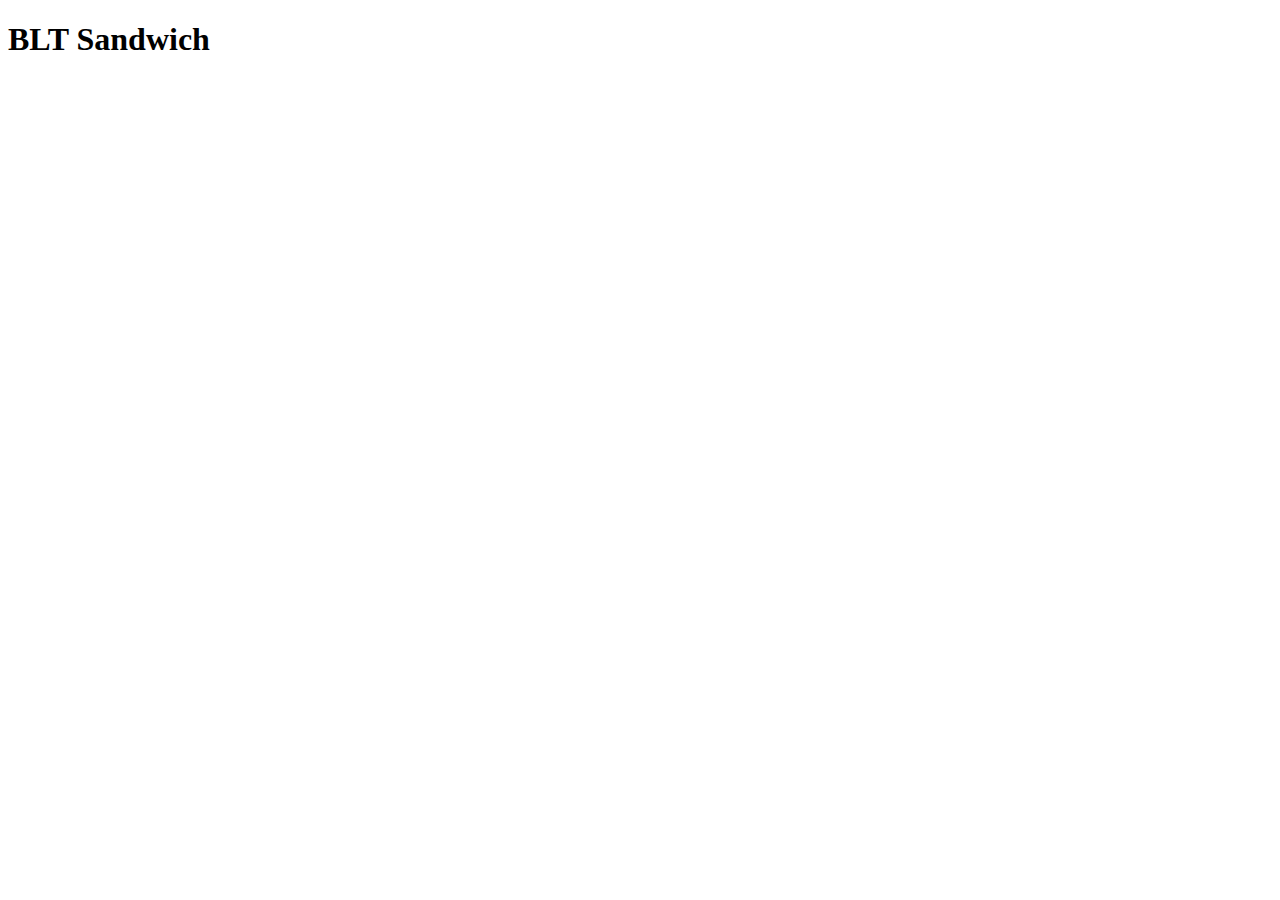
==== recipes/blt.html @ d1800875 "Add two skeleton recipes" ====
<!DOCTYPE html>
<html lang="en">
  <head>
    <meta charset="UTF-8" />
    <meta http-equiv="X-UA-Compatible" content="IE=edge" />
    <meta name="viewport" content="width=device-width, initial-scale=1.0" />
    <title>Odin Recipes</title>
  </head>
  <body>
    <h1>BLT Sandwich</h1>
  </body>
</html>
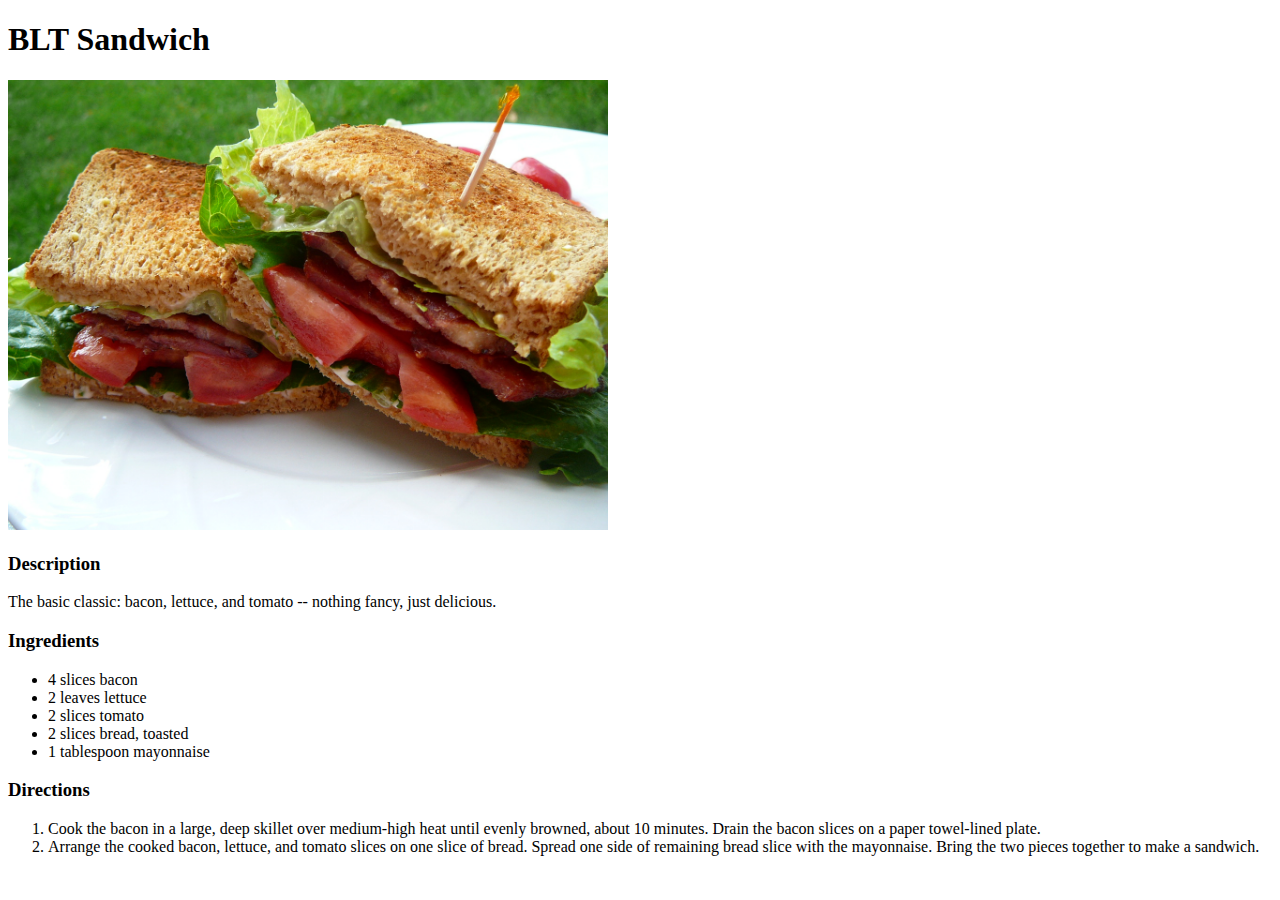
==== commit 1a9f3180: "Finish BLT and Grilled Cheese recipes" ====
--- a/recipes/blt.html
+++ b/recipes/blt.html
@@ -8,5 +8,37 @@
   </head>
   <body>
     <h1>BLT Sandwich</h1>
+    <img
+      src="../img/blt.bmp"
+      alt="Satisfying, hearty BLT sandwich"
+      width="600"
+    />
+
+    <h3>Description</h3>
+    <p>
+      The basic classic: bacon, lettuce, and tomato -- nothing fancy, just
+      delicious.
+    </p>
+    <h3>Ingredients</h3>
+    <ul>
+      <li>4 slices bacon</li>
+      <li>2 leaves lettuce</li>
+      <li>2 slices tomato</li>
+      <li>2 slices bread, toasted</li>
+      <li>1 tablespoon mayonnaise</li>
+    </ul>
+    <h3>Directions</h3>
+    <ol>
+      <li>
+        Cook the bacon in a large, deep skillet over medium-high heat until
+        evenly browned, about 10 minutes. Drain the bacon slices on a paper
+        towel-lined plate.
+      </li>
+      <li>
+        Arrange the cooked bacon, lettuce, and tomato slices on one slice of
+        bread. Spread one side of remaining bread slice with the mayonnaise.
+        Bring the two pieces together to make a sandwich.
+      </li>
+    </ol>
   </body>
 </html>
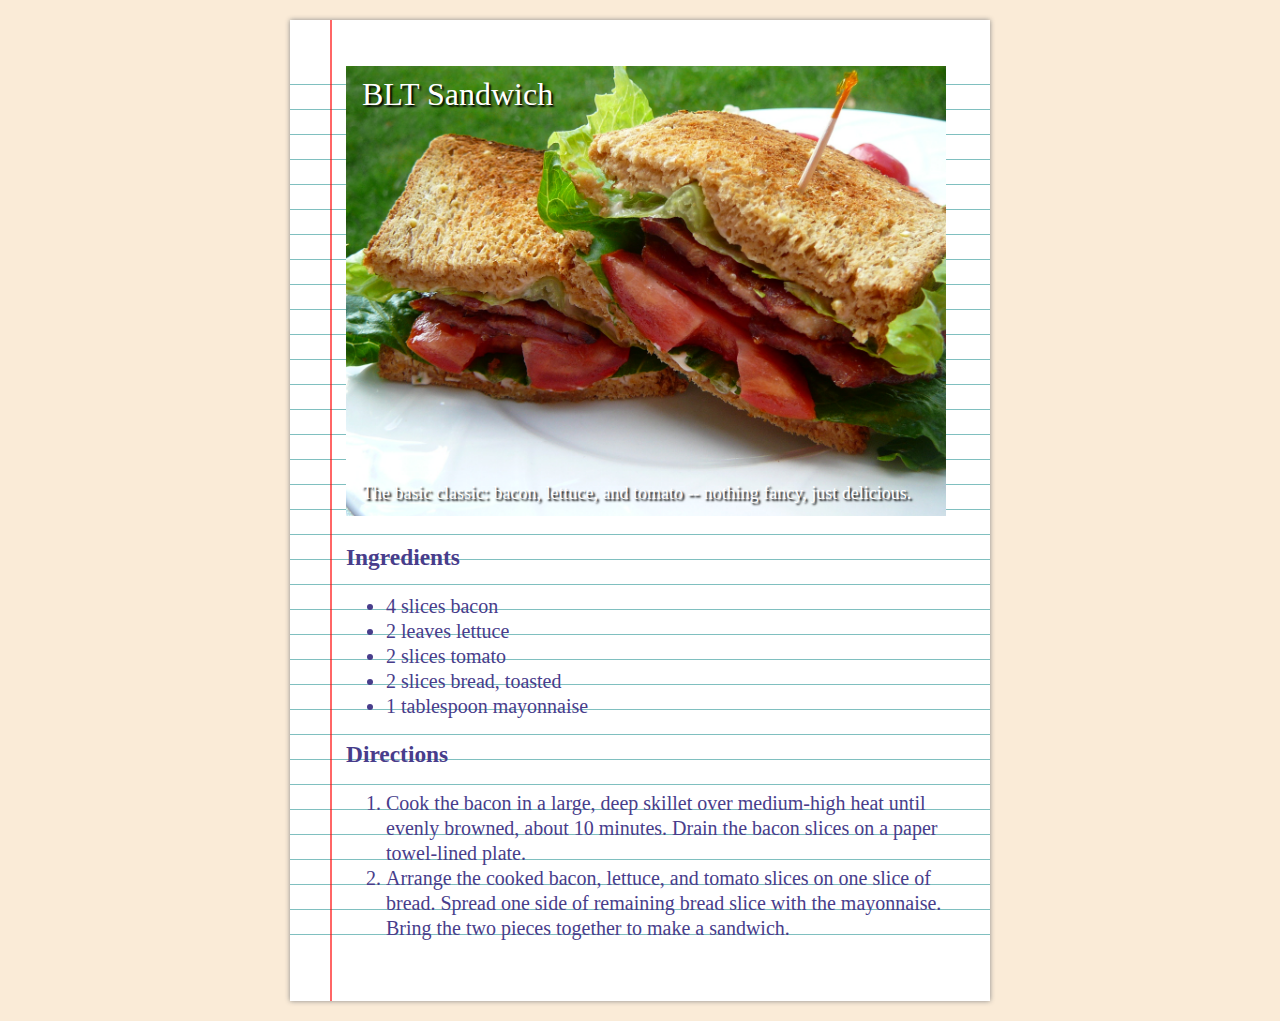
==== commit 5dfcd113: "Add index card look to all pages" ====
--- a/recipes/blt.html
+++ b/recipes/blt.html
@@ -5,40 +5,46 @@
     <meta http-equiv="X-UA-Compatible" content="IE=edge" />
     <meta name="viewport" content="width=device-width, initial-scale=1.0" />
     <title>Odin Recipes</title>
+    <link rel="stylesheet" type="text/css" href="../css/styles.css" />
   </head>
   <body>
-    <h1>BLT Sandwich</h1>
-    <img
-      src="../img/blt.bmp"
-      alt="Satisfying, hearty BLT sandwich"
-      width="600"
-    />
-
-    <h3>Description</h3>
-    <p>
-      The basic classic: bacon, lettuce, and tomato -- nothing fancy, just
-      delicious.
-    </p>
-    <h3>Ingredients</h3>
-    <ul>
-      <li>4 slices bacon</li>
-      <li>2 leaves lettuce</li>
-      <li>2 slices tomato</li>
-      <li>2 slices bread, toasted</li>
-      <li>1 tablespoon mayonnaise</li>
-    </ul>
-    <h3>Directions</h3>
-    <ol>
-      <li>
-        Cook the bacon in a large, deep skillet over medium-high heat until
-        evenly browned, about 10 minutes. Drain the bacon slices on a paper
-        towel-lined plate.
-      </li>
-      <li>
-        Arrange the cooked bacon, lettuce, and tomato slices on one slice of
-        bread. Spread one side of remaining bread slice with the mayonnaise.
-        Bring the two pieces together to make a sandwich.
-      </li>
-    </ol>
+    <div id="paper">
+      <div id="pattern">
+        <div id="content">
+          <div class="image">
+            <img
+              src="../img/blt.bmp"
+              alt="Satisfying, hearty BLT sandwich"
+            />
+            <div class="title">BLT Sandwich</div>
+            <div class="description">
+              The basic classic: bacon, lettuce, and tomato -- nothing fancy,
+              just delicious.
+            </div>
+          </div>
+          <h3>Ingredients</h3>
+          <ul>
+            <li>4 slices bacon</li>
+            <li>2 leaves lettuce</li>
+            <li>2 slices tomato</li>
+            <li>2 slices bread, toasted</li>
+            <li>1 tablespoon mayonnaise</li>
+          </ul>
+          <h3>Directions</h3>
+          <ol>
+            <li>
+              Cook the bacon in a large, deep skillet over medium-high heat
+              until evenly browned, about 10 minutes. Drain the bacon slices on
+              a paper towel-lined plate.
+            </li>
+            <li>
+              Arrange the cooked bacon, lettuce, and tomato slices on one slice
+              of bread. Spread one side of remaining bread slice with the
+              mayonnaise. Bring the two pieces together to make a sandwich.
+            </li>
+          </ol>
+        </div>
+      </div>
+    </div>
   </body>
 </html>
--- a/css/styles.css
+++ b/css/styles.css
@@ -0,0 +1,82 @@
+@import url("https://fonts.googleapis.com/css2?family=Permanent+Marker&family=Waiting+for+the+Sunrise&display=swap");
+
+body {
+  font-family: "Permanent Marker", cursive;
+  font-size: 20px;
+  font-weight: lighter;
+  background-color: antiquewhite;
+  color: darkslateblue;
+}
+
+h1,
+h2,
+h3 {
+  font-family: "Permanent Marker", cursive;
+}
+
+img {
+  width: 600px;
+  height: auto;
+}
+
+/* styling paper */
+#paper {
+  width: 700px;
+  height: 100%;
+  position: relative;
+  margin: 20px auto;
+  padding-top: 40px;
+  padding-bottom: 40px;
+  background-color: white;
+  box-shadow: 0px 0px 5px 0px #888;
+}
+
+/* styling red vertical line */
+#paper::before {
+  content: "";
+  width: 2px;
+  height: 100%;
+  position: absolute;
+  top: 0;
+  left: 40px;
+  background-color: rgba(255, 0, 0, 0.6);
+}
+
+/* styling blue horizontal lines */
+#pattern {
+  height: 100%;
+  background-image: repeating-linear-gradient(white 0px, white 24px, teal 25px);
+}
+
+/* styling text content */
+#content {
+  padding-top: 6px;
+  padding-left: 56px;
+  padding-right: 40px;
+  line-height: 25px;
+  /*  font-family: "Dancing Script", cursive;
+  font-size: 19px;
+  letter-spacing: 1px;
+  word-spacing: 5px; */
+}
+
+.image {
+  position: relative;
+  text-align: left;
+  color: white;
+  text-shadow: 2px 2px 2px black;
+}
+
+.title {
+  position: absolute;
+  top: 16px;
+  left: 16px;
+  font-size: 32px
+}
+
+.description {
+  position: absolute;
+  bottom: 16px;
+  left: 16px;
+  font-size: 18px
+}
